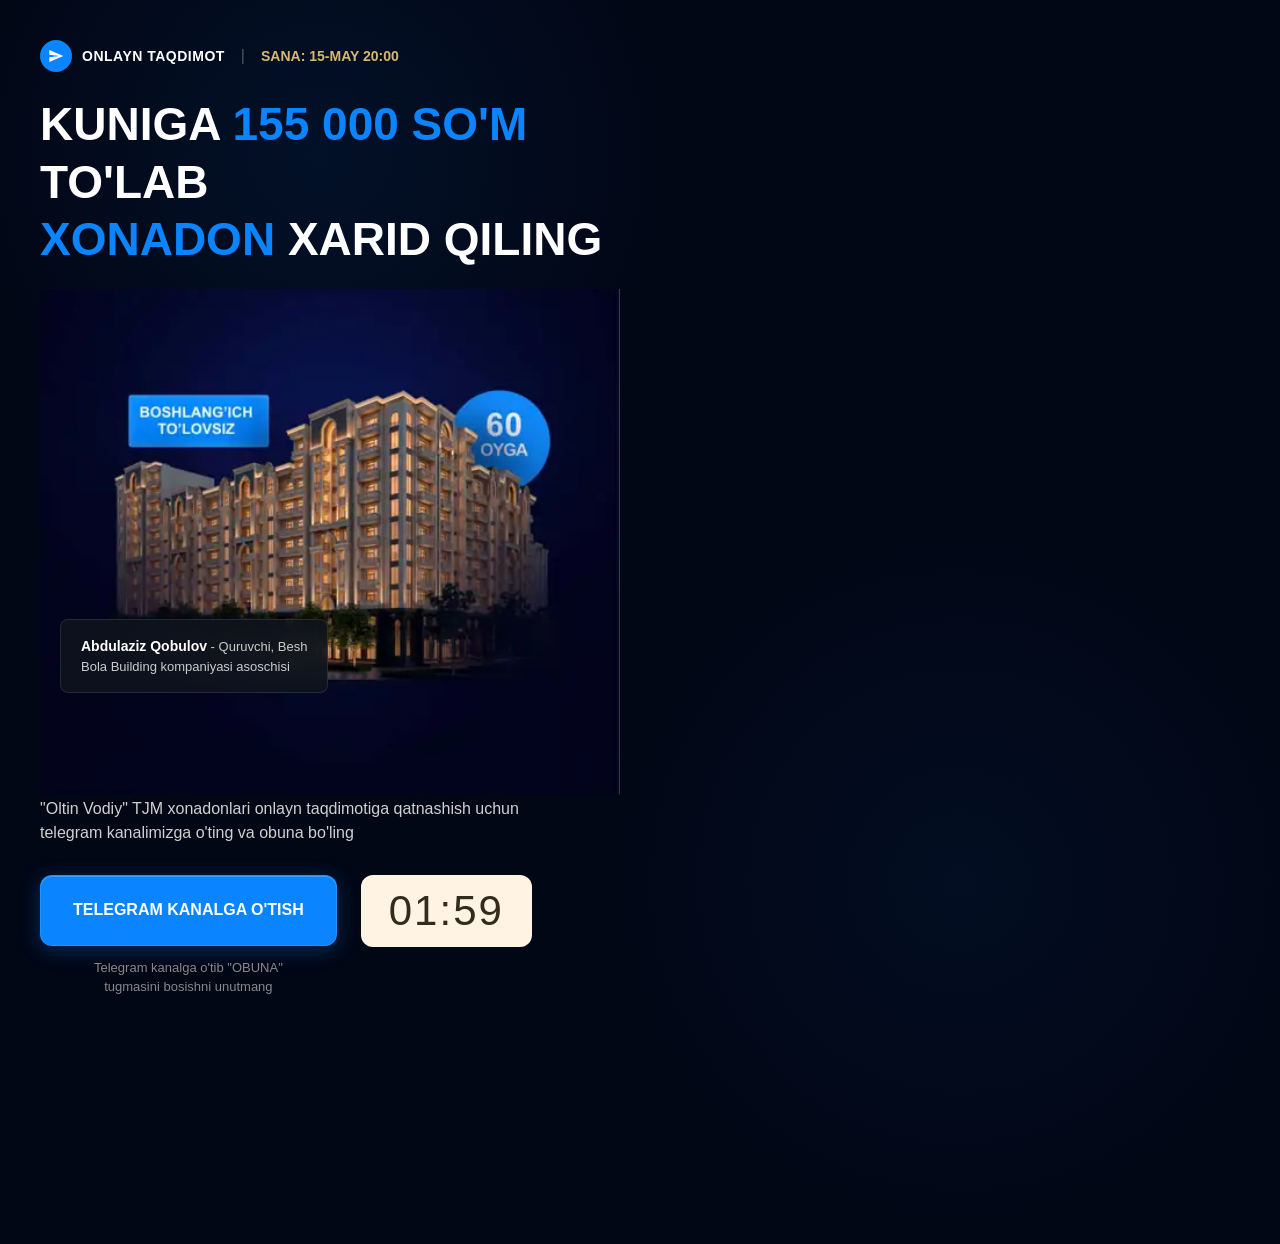
==== page2.html @ 6e5f5b70 "Add second highly optimized landing page" ====
<!DOCTYPE html><html lang="uz"><head><meta charset="UTF-8"><meta name="viewport" content="width=device-width, initial-scale=1.0"><title>Oltin Vodiy - Onlayn Taqdimot</title><style>
:root {
  --primary-blue: #0A84FF;
  --bg-dark: #020716;
  --text-light: #FFFFFF;
  --text-muted: #A0A5B5;
  --timer-bg: #FDF3E3;
}

* {
  box-sizing: border-box;
  margin: 0;
  padding: 0;
  font-family: 'Inter', -apple-system, sans-serif;
}

body {
  background: var(--bg-dark);
  color: var(--text-light);
  min-height: 100vh;
  display: flex;
  align-items: center;
  justify-content: center;
  overflow-x: hidden;
  position: relative;
}

/* Background gradient glows */
body::before {
  content: '';
  position: absolute;
  top: -20%;
  left: -10%;
  width: 70%;
  height: 70%;
  background: radial-gradient(circle, rgba(10, 132, 255, 0.08) 0%, transparent 60%);
  z-index: -1;
}

body::after {
  content: '';
  position: absolute;
  bottom: -20%;
  right: -10%;
  width: 70%;
  height: 70%;
  background: radial-gradient(circle, rgba(10, 132, 255, 0.05) 0%, transparent 60%);
  z-index: -1;
}

.container {
  max-width: 1240px;
  width: 100%;
  margin: 0 auto;
  padding: 40px 20px;
  display: flex;
  justify-content: space-between;
  align-items: center;
  gap: 40px;
  position: relative;
  z-index: 1;
}

.content-left {
  flex: 1;
  max-width: 580px;
  display: flex;
  flex-direction: column;
}

.badge-row {
  display: flex;
  align-items: center;
  gap: 16px;
  margin-bottom: 24px;
}

.tg-badge {
  display: flex;
  align-items: center;
  gap: 10px;
  font-weight: 600;
  font-size: 14px;
  letter-spacing: 0.5px;
}

.tg-icon {
  width: 32px;
  height: 32px;
  background: var(--primary-blue);
  border-radius: 50%;
  display: flex;
  align-items: center;
  justify-content: center;
}

.divider {
  color: rgba(255, 255, 255, 0.3);
}

.date-text {
  color: #D4B872;
  font-weight: 600;
  font-size: 14px;
}

.main-title {
  font-size: 46px;
  line-height: 1.25;
  font-weight: 700;
  margin-bottom: 20px;
}

.main-title .blue {
  color: var(--primary-blue);
}

.subtitle {
  font-size: 16px;
  line-height: 1.5;
  color: #D0D0D0;
  margin-bottom: 30px;
  max-width: 500px;
}

.action-row {
  display: flex;
  align-items: flex-start;
  gap: 24px;
}

.btn-group {
  display: flex;
  flex-direction: column;
  gap: 12px;
}

.btn-primary {
  background: #0A84FF;
  color: white;
  text-decoration: none;
  padding: 25.5px 32px;
  border-radius: 12px;
  font-weight: 700;
  font-size: 16px;
  text-transform: uppercase;
  text-align: center;
  border: 1px solid rgba(255,255,255,0.1);
  box-shadow: 0 4px 20px rgba(10, 132, 255, 0.3), inset 0 1px 0 rgba(255,255,255,0.2);
  transition: all 0.3s ease;
  animation: pulse-button 2.2s infinite;
}

@keyframes pulse-button {
  0% { transform: scale(1); }
  13.63% { transform: scale(1.05); }
  27.27% { transform: scale(1); }
  40.91% { transform: scale(1.05); }
  54.55% { transform: scale(1); }
  100% { transform: scale(1); }
}

.btn-primary:hover {
  animation-play-state: paused;
  transform: translateY(-2px) scale(1.05);
  box-shadow: 0 8px 25px rgba(10, 132, 255, 0.4), inset 0 1px 0 rgba(255,255,255,0.2);
}

.bottom-hint {
  font-size: 13px;
  color: #888;
  text-align: center;
  line-height: 1.5;
}

.timer {
  background: #FFF3E3;
  color: #332B1E;
  font-size: 42px;
  font-weight: 400;
  padding: 12px 28px;
  border-radius: 12px;
  display: inline-flex;
  align-items: center;
  letter-spacing: 2px;
}

.content-right {
  flex: 1.1;
  display: flex;
  justify-content: flex-end;
  position: relative;
}

.image-container {
  position: relative;
  width: 100%;
  max-width: 650px;
}

.main-img {
  width: 100%;
  height: auto;
  display: block;
  clip-path: inset(0 0 2px 0);
}

.info-card {
  position: absolute;
  top: 65%;
  left: 20px;
  z-index: 10;
  background: rgba(15, 20, 30, 0.85);
  backdrop-filter: blur(10px);
  border: 1px solid rgba(255, 255, 255, 0.1);
  padding: 16px 20px;
  border-radius: 8px;
  font-size: 13px;
  line-height: 1.5;
  color: #CCC;
  max-width: 320px;
}

.info-card strong {
  color: white;
  font-size: 14px;
}

/* Visibility classes */
.mobile-timer { display: none; }

/* Floating leaves removed */

/* Mobile adjustments */
@media (max-width: 992px) {
  body {
    align-items: flex-start;
    padding-top: 20px;
  }
  .container {
    flex-direction: column;
    padding: 20px;
    gap: 0;
  }
  
  .date-label { display: none; }
  
  .content-left {
    text-align: center;
    max-width: 100%;
    align-items: center;
  }

  .badge-row {
    justify-content: center;
  }
  
  .main-title {
    font-size: 22px;
    margin-bottom: 5px;
  }
  
  .image-container {
    margin: 0 auto;
    width: 100%;
  }

  .subtitle {
    margin: 15px auto 25px auto; /* Tightened gap around subtitle */
    padding: 0 10px;
    font-size: 15px;
    line-height: 1.5;
  }

  .action-row {
    flex-direction: column;
    width: 100%;
    align-items: center;
    gap: 0;
  }

  .btn-group {
    width: 100%;
    max-width: 100%; /* Made button full width */
    margin-bottom: 30px;
    padding: 0 10px; /* Slight padding from screen edges */
  }

  .btn-primary {
    width: 100%;
  }

  .desktop-timer { display: none; }
  
  .mobile-timer {
    display: inline-flex;
    margin-top: 10px;
  }

  .info-card {
    top: 70%;
    left: 50%;
    transform: translateX(-50%);
    width: 90%;
    text-align: left;
    max-width: 320px;
  }
}

</style><link rel="preload" as="image" href="assets/image2_new.webp"></head><body><div class="container"><div class="content-left"><div class="badge-row"><div class="tg-badge"><div class="tg-icon"><svg width="16" height="16" viewBox="0 0 24 24" fill="white"><path d="M2.01 21L23 12 2.01 3 2 10l15 2-15 2z"/></svg></div><span>ONLAYN TAQDIMOT</span></div><span class="divider">|</span><span class="date-text"><span class="date-label">SANA: </span>15-MAY 20:00</span></div><h1 class="main-title">
                KUNIGA <span class="blue">155 000 SO'M</span> TO'LAB<br><span class="blue">XONADON</span> XARID QILING
            </h1><div class="image-container"><img src="assets/image2_new.webp" width="500" height="438" fetchpriority="high" decoding="async" alt="Oltin Vodiy Building" class="main-img"><div class="info-card"><strong>Abdulaziz Qobulov</strong> - Quruvchi, Besh<br>Bola Building kompaniyasi asoschisi
                </div></div><p class="subtitle">
                "Oltin Vodiy" TJM xonadonlari onlayn taqdimotiga qatnashish
                uchun telegram kanalimizga o'ting va obuna bo'ling
            </p><div class="action-row"><div class="btn-group"><a href="#" class="btn-primary">
                        TELEGRAM KANALGA O'TISH
                    </a><p class="bottom-hint">
                        Telegram kanalga o'tib "OBUNA"<br>
                        tugmasini bosishni unutmang
                    </p></div><div class="timer desktop-timer"><span id="min-d">00</span>:<span id="sec-d">00</span></div></div><div class="timer mobile-timer"><span id="min-m">00</span>:<span id="sec-m">00</span></div></div></div><script>
        let timeLeft = 120; // 2 minutes in seconds
        
        function updateTimers() {
            const m = Math.floor(timeLeft / 60).toString().padStart(2, '0');
            const s = (timeLeft % 60).toString().padStart(2, '0');
            
            const minD = document.getElementById('min-d');
            const secD = document.getElementById('sec-d');
            const minM = document.getElementById('min-m');
            const secM = document.getElementById('sec-m');
            
            if (minD) minD.textContent = m;
            if (secD) secD.textContent = s;
            if (minM) minM.textContent = m;
            if (secM) secM.textContent = s;
        }
        
        setTimeout(() => {
            updateTimers();
            setInterval(() => {
                if (timeLeft <= 0) return;
                timeLeft--;
                updateTimers();
            }, 1000);
        }, 100);
    </script></body></html>
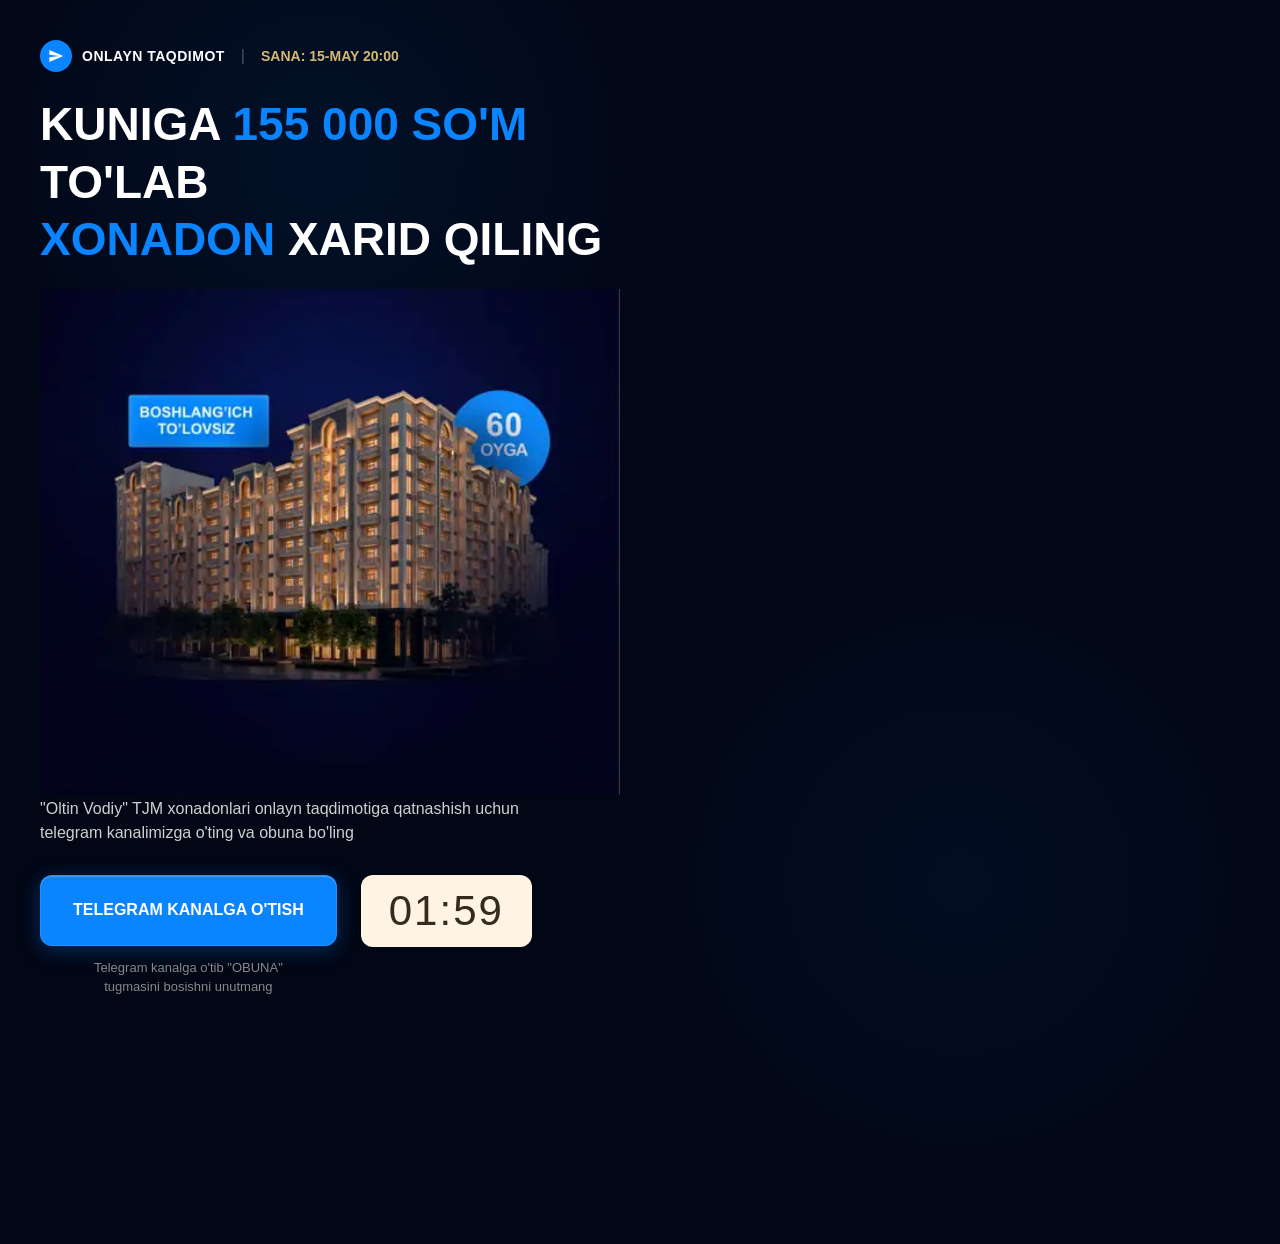
==== commit 96f4cf84: "Remove info-card from all pages" ====
--- a/page2.html
+++ b/page2.html
@@ -309,8 +309,7 @@
 
 </style><link rel="preload" as="image" href="assets/image2_new.webp"></head><body><div class="container"><div class="content-left"><div class="badge-row"><div class="tg-badge"><div class="tg-icon"><svg width="16" height="16" viewBox="0 0 24 24" fill="white"><path d="M2.01 21L23 12 2.01 3 2 10l15 2-15 2z"/></svg></div><span>ONLAYN TAQDIMOT</span></div><span class="divider">|</span><span class="date-text"><span class="date-label">SANA: </span>15-MAY 20:00</span></div><h1 class="main-title">
                 KUNIGA <span class="blue">155 000 SO'M</span> TO'LAB<br><span class="blue">XONADON</span> XARID QILING
-            </h1><div class="image-container"><img src="assets/image2_new.webp" width="500" height="438" fetchpriority="high" decoding="async" alt="Oltin Vodiy Building" class="main-img"><div class="info-card"><strong>Abdulaziz Qobulov</strong> - Quruvchi, Besh<br>Bola Building kompaniyasi asoschisi
-                </div></div><p class="subtitle">
+            </h1><div class="image-container"><img src="assets/image2_new.webp" width="500" height="438" fetchpriority="high" decoding="async" alt="Oltin Vodiy Building" class="main-img"></div><p class="subtitle">
                 "Oltin Vodiy" TJM xonadonlari onlayn taqdimotiga qatnashish
                 uchun telegram kanalimizga o'ting va obuna bo'ling
             </p><div class="action-row"><div class="btn-group"><a href="#" class="btn-primary">
